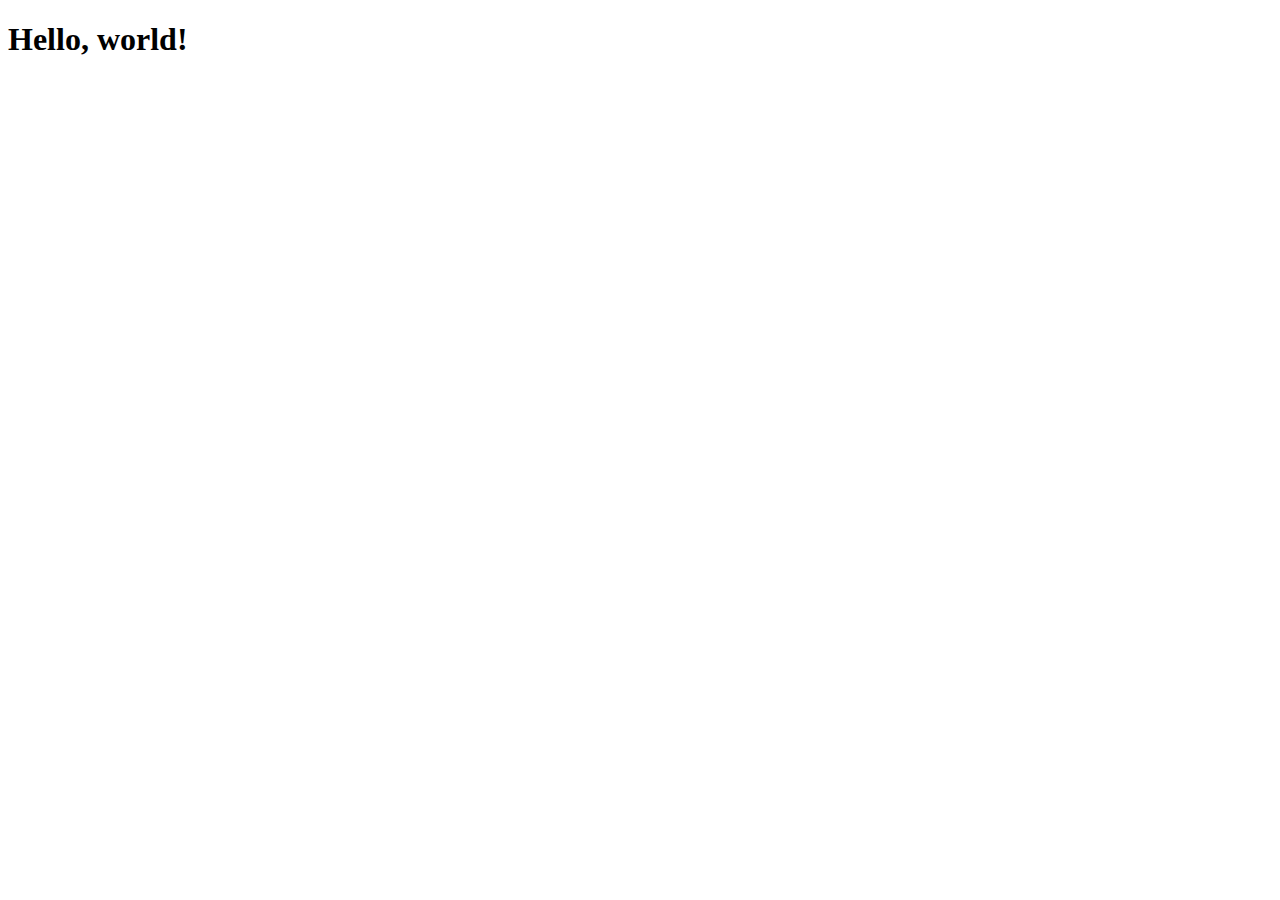
==== index.html @ 61c992f8 "Test bootstrap" ====
<!doctype html>
<html lang="en">
  <head>
    <meta charset="utf-8">
    <meta name="viewport" content="width=device-width, initial-scale=1">
    <title>Bootstrap demo</title>
    <link href="https://cdn.jsdelivr.net/npm/bootstrap@5.2.0-beta1/dist/css/bootstrap.min.css" rel="stylesheet" integrity="sha384-0evHe/X+R7YkIZDRvuzKMRqM+OrBnVFBL6DOitfPri4tjfHxaWutUpFmBp4vmVor" crossorigin="anonymous">
  </head>
  <body>
    <h1>Hello, world!</h1>
    <script src="https://cdn.jsdelivr.net/npm/bootstrap@5.2.0-beta1/dist/js/bootstrap.bundle.min.js" integrity="sha384-pprn3073KE6tl6bjs2QrFaJGz5/SUsLqktiwsUTF55Jfv3qYSDhgCecCxMW52nD2" crossorigin="anonymous"></script>
  </body>
</html>
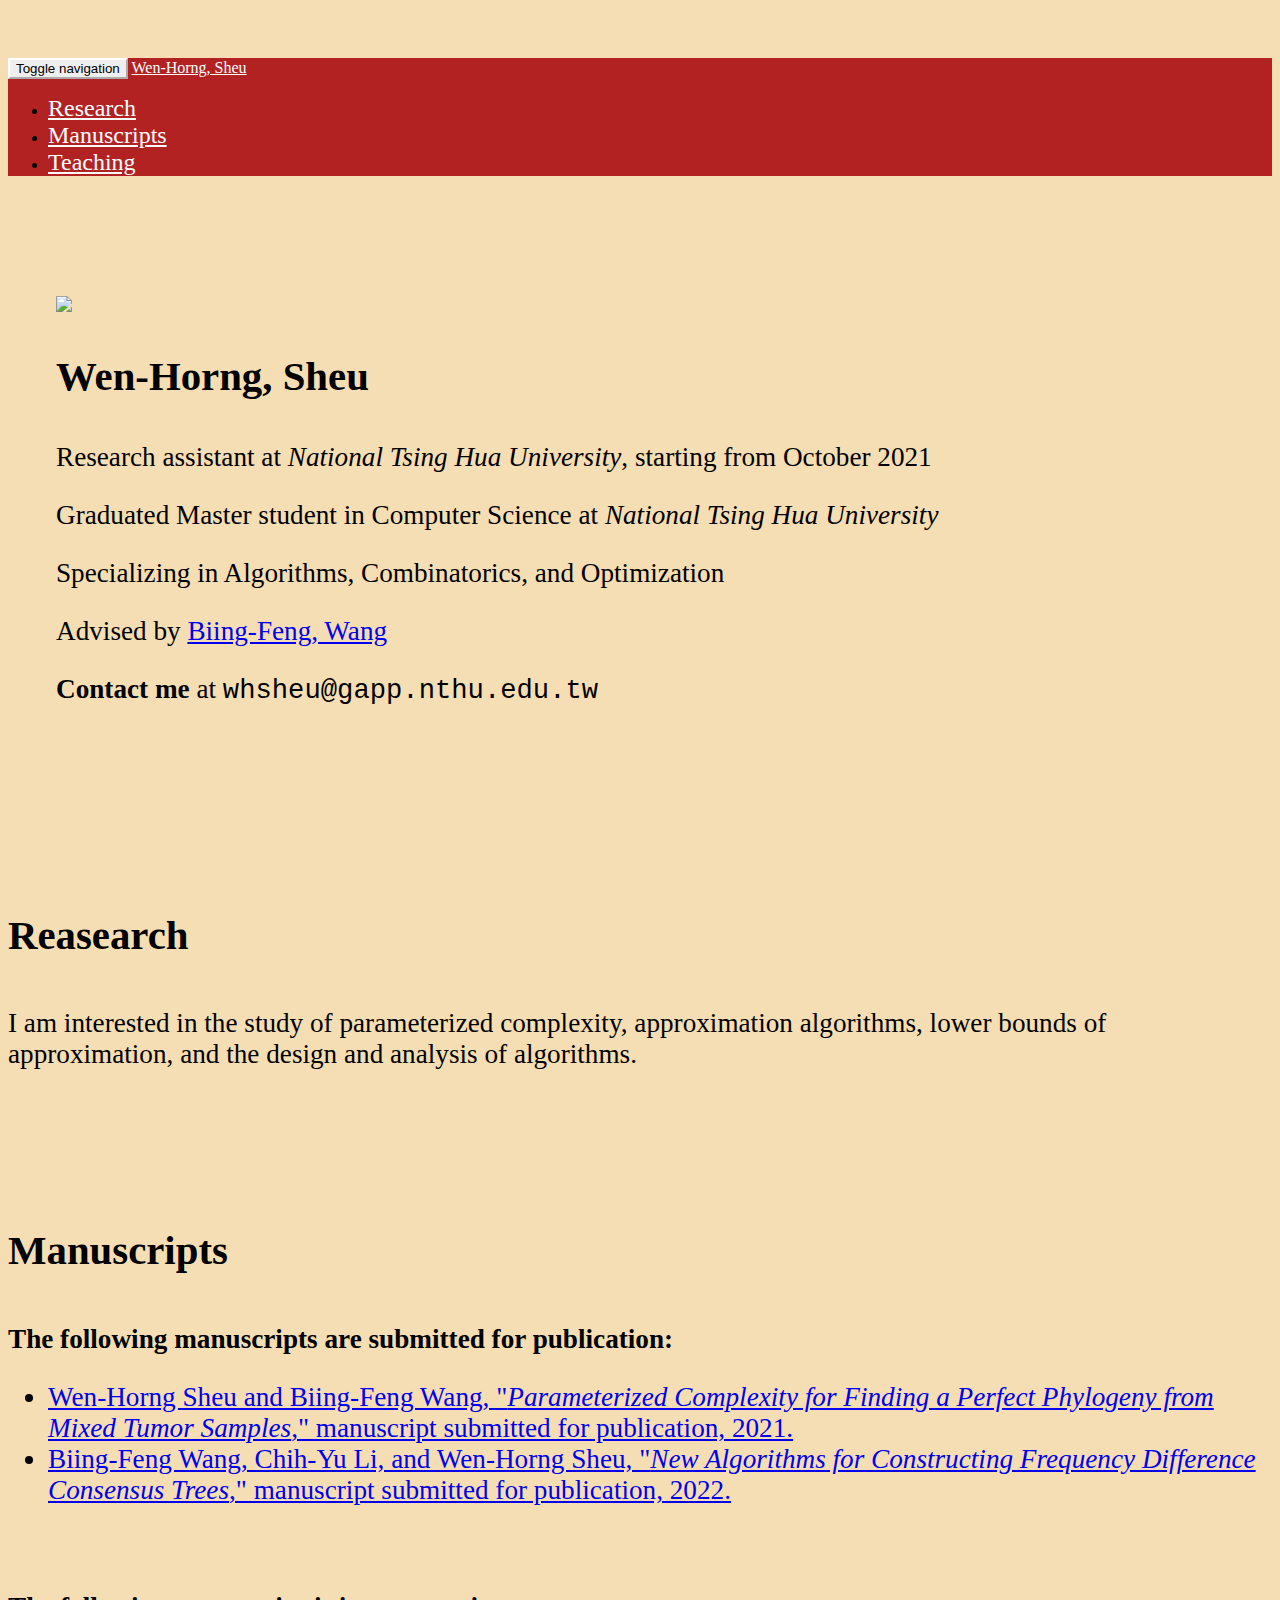
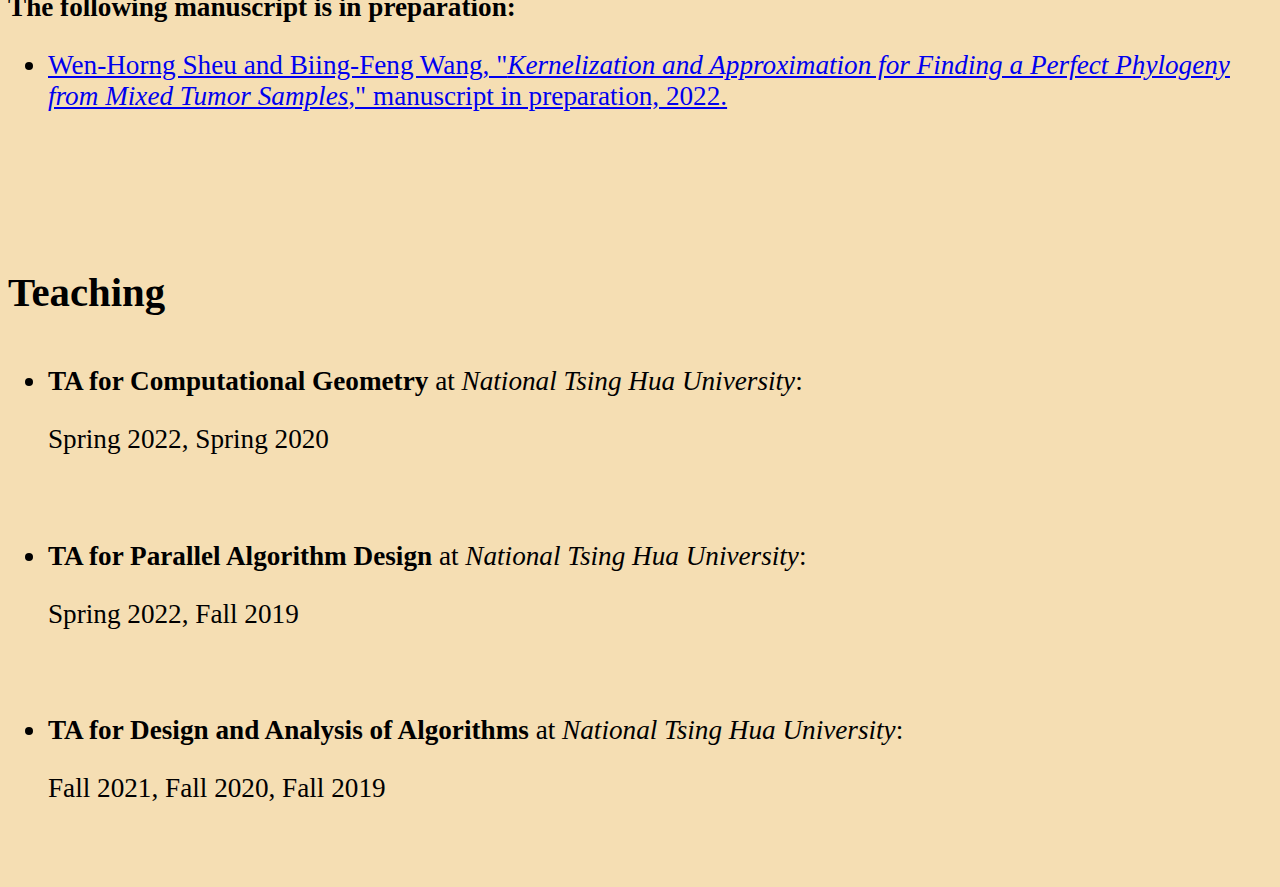
==== commit 5ee0881f: "enlarge navbar text" ====
--- a/index.html
+++ b/index.html
@@ -1,13 +1,119 @@
-<!doctype html>
-<html lang="en">
-  <head>
-    <meta charset="utf-8">
+<!DOCTYPE html>
+<!-- saved from url=(0068)https://getbootstrap.com/docs/3.3/examples/starter-template/#contact -->
+<html lang="en"><head><meta http-equiv="Content-Type" content="text/html; charset=UTF-8">
+
+    <meta http-equiv="X-UA-Compatible" content="IE=edge">
     <meta name="viewport" content="width=device-width, initial-scale=1">
-    <title>Bootstrap demo</title>
-    <link href="https://cdn.jsdelivr.net/npm/bootstrap@5.2.0-beta1/dist/css/bootstrap.min.css" rel="stylesheet" integrity="sha384-0evHe/X+R7YkIZDRvuzKMRqM+OrBnVFBL6DOitfPri4tjfHxaWutUpFmBp4vmVor" crossorigin="anonymous">
+    <!-- The above 3 meta tags *must* come first in the head; any other head content must come *after* these tags -->
+    <meta name="description" content="">
+    <meta name="author" content="">
+    <link rel="icon" href="./img/icon_square.png">
+
+    <title>Wen-Horng, Sheu</title>
+
+    <!-- Bootstrap core CSS -->
+    <link href="./css/bootstrap.min.css" rel="stylesheet">
+
+    <!-- IE10 viewport hack for Surface/desktop Windows 8 bug -->
+    <link href="./css/ie10-viewport-bug-workaround.css" rel="stylesheet">
+
+    <!-- Custom styles for this template -->
+    <link href="./css/starter-template.css" rel="stylesheet">
+
+    <!-- Just for debugging purposes. Don't actually copy these 2 lines! -->
+    <!--[if lt IE 9]><script src="../../assets/js/ie8-responsive-file-warning.js"></script><![endif]-->
+    <script src="./js/ie-emulation-modes-warning.js"></script>
+
+    <!-- HTML5 shim and Respond.js for IE8 support of HTML5 elements and media queries -->
+    <!--[if lt IE 9]>
+      <script src="https://cdn.jsdelivr.net/npm/html5shiv@3.7.3/dist/html5shiv.min.js"></script>
+      <script src="https://cdn.jsdelivr.net/npm/respond.js@1.4.2/dest/respond.min.js"></script>
+    <![endif]-->
   </head>
+
   <body>
-    <h1>Hello, world!</h1>
-    <script src="https://cdn.jsdelivr.net/npm/bootstrap@5.2.0-beta1/dist/js/bootstrap.bundle.min.js" integrity="sha384-pprn3073KE6tl6bjs2QrFaJGz5/SUsLqktiwsUTF55Jfv3qYSDhgCecCxMW52nD2" crossorigin="anonymous"></script>
-  </body>
-</html>+
+	<nav class="navbar custom-nav-color navbar-fixed-top">
+		<div class="container">
+			<div class="navbar-header">
+				<button type="button" class="navbar-toggle collapsed" data-toggle="collapse" data-target="#navbar" aria-expanded="false" aria-controls="navbar">
+					<span class="sr-only">Toggle navigation</span>
+					<span class="icon-bar"></span>
+					<span class="icon-bar"></span>
+					<span class="icon-bar"></span>
+				</button>
+				<a class="navbar-brand" href="#intro"> Wen-Horng, Sheu </a>
+			</div>
+			<div id="navbar" class="collapse navbar-collapse">
+				<ul class="nav navbar-nav">
+					<li><a href="#research" class="custom-nav-text nav-button">Research</a></li>
+					<li><a href="#manuscripts" class="custom-nav-text nav-button">Manuscripts</a></li>
+					<li><a href="#teaching" class="custom-nav-text nav-button">Teaching</a></li>
+				</ul>
+			</div><!--/.nav-collapse -->
+		</div>
+	</nav>
+
+	<div id="intro" class="section container text-center">
+		<div class="row row-eq-height">
+			<div class="col-md-4">
+				<img src="./img/demo_photo.png" class="img-fluid">
+			</div>
+			<div class="col-md-8">
+      		  	<div>
+       	 			<h2 class="padding-bottom">Wen-Horng, Sheu</h2>
+					<p>Research assistant at <i>National Tsing Hua University</i>, starting from October 2021</p>
+					<p>Graduated Master student in Computer Science at <i>National Tsing Hua University</i></p>
+					<p>Specializing in Algorithms, Combinatorics, and Optimization</p>
+					<p>Advised by <a href="http://clark.cs.nthu.edu.tw/advisor.php">Biing-Feng, Wang</a></p>
+					<p><strong>Contact me</strong> at <code>whsheu@gapp.nthu.edu.tw</code></p>
+      			</div>
+	  		</div>
+		</div>
+    </div>
+
+	<div id="research" class="section container">
+		<h2 class="extra-padding">Reasearch</h2>
+		<p>I am interested in the study of parameterized complexity, approximation algorithms, lower bounds of approximation, and the design and analysis of algorithms.</p>
+	</div>
+
+	<div id="manuscripts" class="section container">
+		<h2 class="extra-padding">Manuscripts</h2>
+		<p><strong>The following manuscripts are submitted for publication:</strong></p>
+		<ul>
+		  <li><a href="./file/demo1.pdf" download="demo1.pdf">Wen-Horng Sheu and Biing-Feng Wang, "<i>Parameterized Complexity for Finding a Perfect Phylogeny from Mixed Tumor Samples</i>," manuscript submitted for publication, 2021.</a></li>
+		  <li><a href="./file/demo1.pdf" download="demo1.pdf">Biing-Feng Wang, Chih-Yu Li, and Wen-Horng Sheu, "<i>New Algorithms for Constructing Frequency Difference Consensus Trees</i>," manuscript submitted for publication, 2022.</a></li>
+		</ul>
+		</br>
+		<p><strong>The following manuscript is in preparation:</strong></p>
+		<ul>
+		  <li><a href="./file/demo1.pdf" download="demo1.pdf">Wen-Horng Sheu and Biing-Feng Wang, "<i>Kernelization and Approximation for Finding a Perfect Phylogeny from Mixed Tumor Samples</i>," manuscript in preparation, 2022.</a></li>
+		</ul>
+    </div>
+
+	<div id="teaching" class="section container">
+		<h2 class="extra-padding">Teaching</h2>
+		<ul>
+		<li><strong>TA for Computational Geometry</strong> at <i>National Tsing Hua University</i>:</p></li>
+		<p>Spring 2022, Spring 2020</p>
+		</br>
+		<li><p><strong>TA for Parallel Algorithm Design</strong> at <i>National Tsing Hua University</i>:</p></li>
+		<p>Spring 2022, Fall 2019</p>
+		</br>
+		<li><p><strong>TA for Design and Analysis of Algorithms</strong> at <i>National Tsing Hua University</i>:</p>
+		<p>Fall 2021, Fall 2020, Fall 2019</p></li>
+		</ul>
+    </div><!-- /.container -->
+
+
+    <!-- Bootstrap core JavaScript
+    ================================================== -->
+    <!-- Placed at the end of the document so the pages load faster -->
+    <script src="./js/jquery.min.js"></script>
+    <script>window.jQuery || document.write('<script src="../../assets/js/vendor/jquery.min.js"><\/script>')</script>
+    <script src="./js/bootstrap.min.js"></script>
+    <!-- IE10 viewport hack for Surface/desktop Windows 8 bug -->
+    <script src="./js/ie10-viewport-bug-workaround.js"></script>
+
+
+</body></html>
--- a/css/starter-template.css
+++ b/css/starter-template.css
@@ -0,0 +1,39 @@
+body {
+	padding-top: 50px;
+	background-color: Wheat;
+}
+.navbar-brand {
+	color: White;
+}
+.custom-nav-text {
+	color: White;
+	font-size: 1.5rem;
+}
+.navbar-toggle {
+	border-color: White;
+}
+.icon-bar {
+	background-color: White;
+}
+.custom-nav-color {
+	background-color: FireBrick;
+}
+.extra-padding {
+	padding-top: 0em;
+	padding-bottom: 1rem;
+}
+.padding-bottom {
+	padding-bottom: 0.5rem;
+}
+.starter-template {
+	padding: 40px 15px;
+	text-align: center;
+}
+.section {
+	font-size: 1.7rem;
+	padding-top: 3rem;
+	padding-bottom: 3rem;
+}
+.row {
+	padding: 3rem;
+}
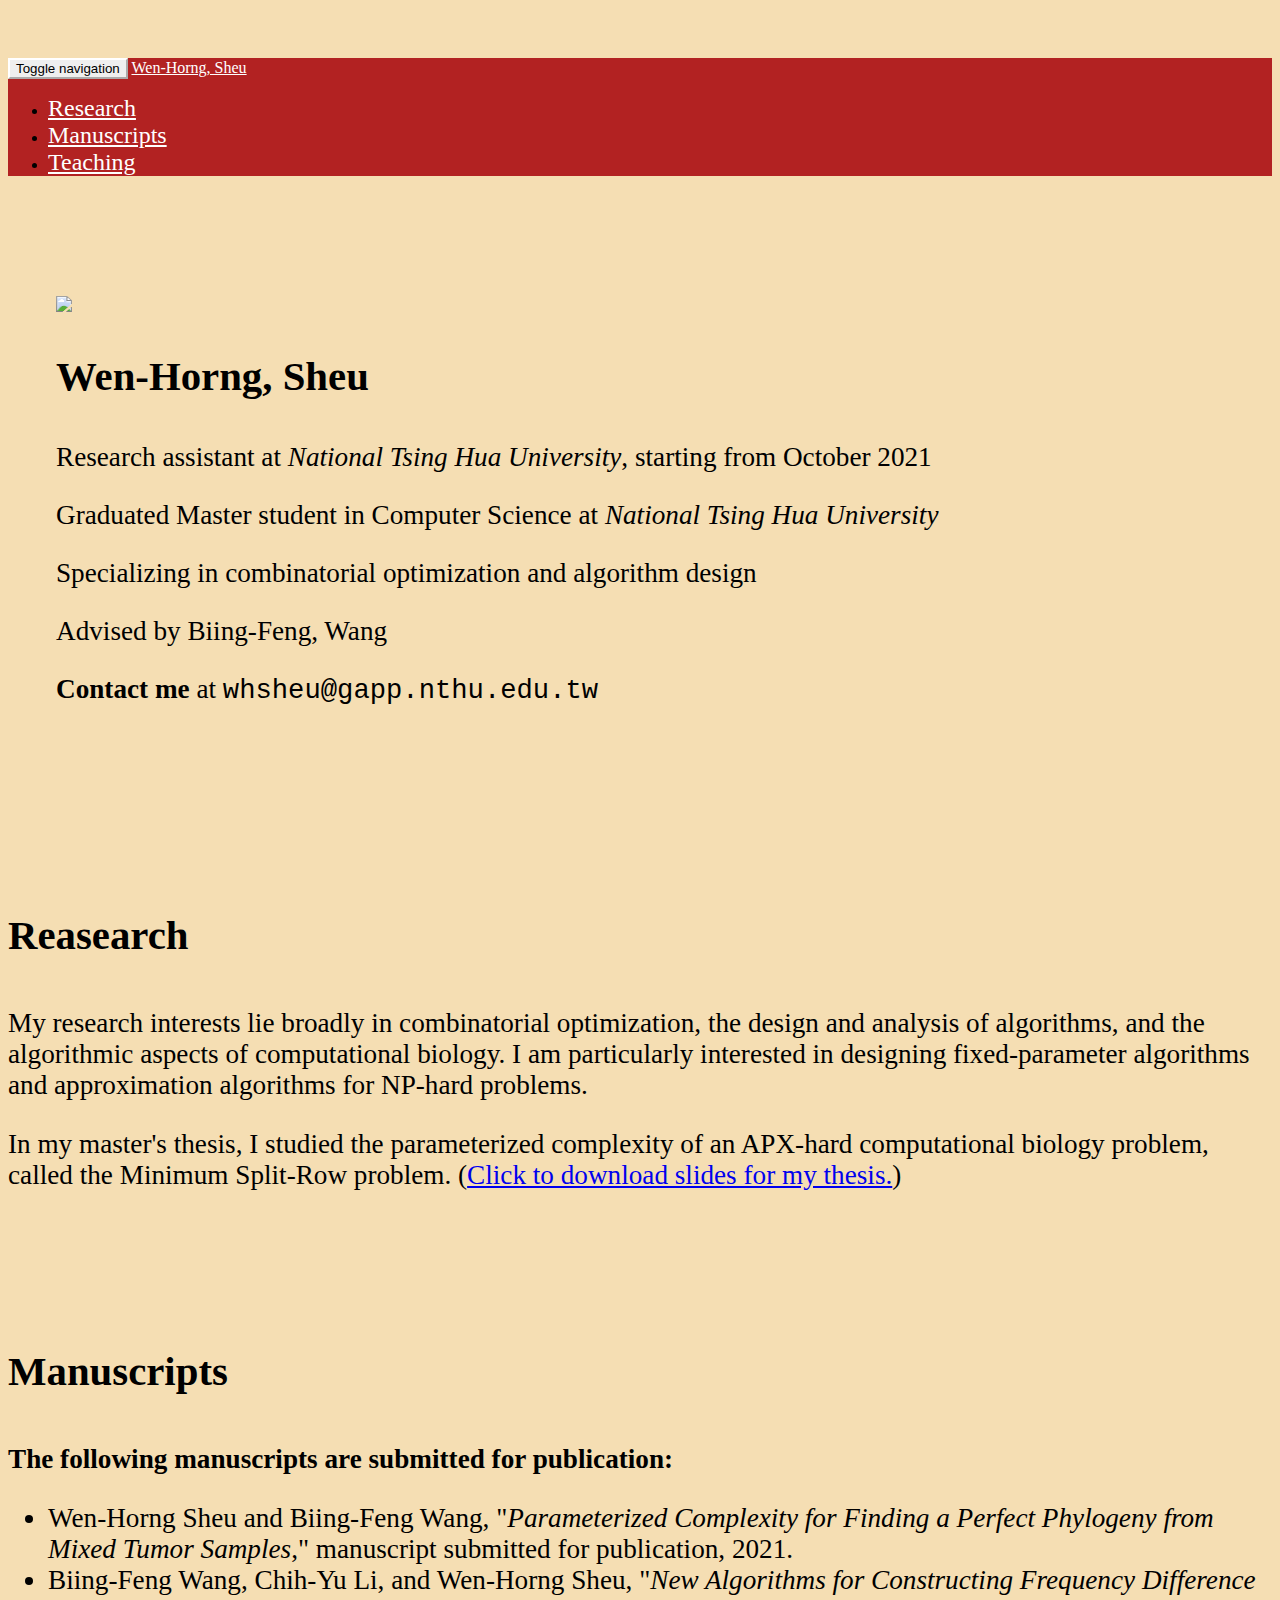
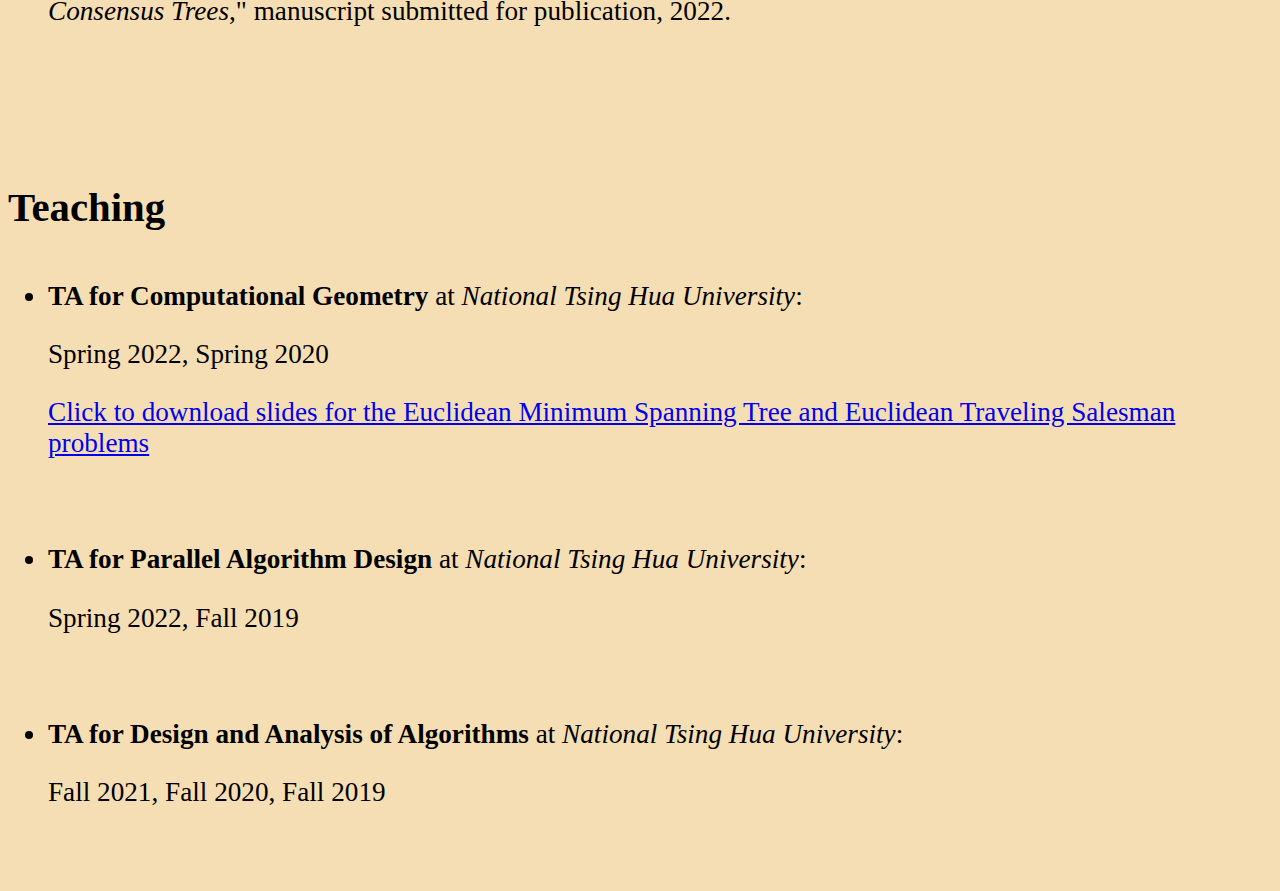
==== commit 5d97eaa1: "Fix br" ====
--- a/index.html
+++ b/index.html
@@ -57,15 +57,15 @@
 	<div id="intro" class="section container text-center">
 		<div class="row row-eq-height">
 			<div class="col-md-4">
-				<img src="./img/demo_photo.png" class="img-fluid">
+				<img src="./img/photo-small.png" class="img-fluid">
 			</div>
 			<div class="col-md-8">
       		  	<div>
        	 			<h2 class="padding-bottom">Wen-Horng, Sheu</h2>
 					<p>Research assistant at <i>National Tsing Hua University</i>, starting from October 2021</p>
 					<p>Graduated Master student in Computer Science at <i>National Tsing Hua University</i></p>
-					<p>Specializing in Algorithms, Combinatorics, and Optimization</p>
-					<p>Advised by <a href="http://clark.cs.nthu.edu.tw/advisor.php">Biing-Feng, Wang</a></p>
+					<p>Specializing in combinatorial optimization and algorithm design</p>
+					<p>Advised by Biing-Feng, Wang</p>
 					<p><strong>Contact me</strong> at <code>whsheu@gapp.nthu.edu.tw</code></p>
       			</div>
 	  		</div>
@@ -74,21 +74,23 @@
 
 	<div id="research" class="section container">
 		<h2 class="extra-padding">Reasearch</h2>
-		<p>I am interested in the study of parameterized complexity, approximation algorithms, lower bounds of approximation, and the design and analysis of algorithms.</p>
+		<p>My research interests lie broadly in combinatorial optimization, the design and analysis of algorithms, and the algorithmic aspects of computational biology. I am particularly interested in designing fixed-parameter algorithms and approximation algorithms for NP-hard problems.</p>
+		<p>In my master's thesis, I studied the parameterized complexity of an APX-hard computational biology problem, called the Minimum Split-Row problem. (<a href="./file/Thesis.pptx" download="Thesis.pptx">Click to download slides for my thesis.</a>)</p>
 	</div>
 
 	<div id="manuscripts" class="section container">
 		<h2 class="extra-padding">Manuscripts</h2>
 		<p><strong>The following manuscripts are submitted for publication:</strong></p>
 		<ul>
-		  <li><a href="./file/demo1.pdf" download="demo1.pdf">Wen-Horng Sheu and Biing-Feng Wang, "<i>Parameterized Complexity for Finding a Perfect Phylogeny from Mixed Tumor Samples</i>," manuscript submitted for publication, 2021.</a></li>
-		  <li><a href="./file/demo1.pdf" download="demo1.pdf">Biing-Feng Wang, Chih-Yu Li, and Wen-Horng Sheu, "<i>New Algorithms for Constructing Frequency Difference Consensus Trees</i>," manuscript submitted for publication, 2022.</a></li>
+		  <li>Wen-Horng Sheu and Biing-Feng Wang, "<i>Parameterized Complexity for Finding a Perfect Phylogeny from Mixed Tumor Samples</i>," manuscript submitted for publication, 2021.</li>
+		  <li>Biing-Feng Wang, Chih-Yu Li, and Wen-Horng Sheu, "<i>New Algorithms for Constructing Frequency Difference Consensus Trees</i>," manuscript submitted for publication, 2022.</li>
+		  
 		</ul>
-		</br>
-		<p><strong>The following manuscript is in preparation:</strong></p>
+		<!-- <p><strong>The following manuscript is in preparation:</strong></p>
 		<ul>
-		  <li><a href="./file/demo1.pdf" download="demo1.pdf">Wen-Horng Sheu and Biing-Feng Wang, "<i>Kernelization and Approximation for Finding a Perfect Phylogeny from Mixed Tumor Samples</i>," manuscript in preparation, 2022.</a></li>
-		</ul>
+		  <li><a href="./file/SR2.pdf" download="SR2.pdf">Wen-Horng Sheu and Biing-Feng Wang, "<i>Kernelization and Approximation for Finding a Perfect Phylogeny from Mixed Tumor Samples</i>," manuscript in preparation, 2022.</a> (click to download presentation slides)</li>
+		  <li>Wen-Horng Sheu and Biing-Feng Wang, "<i>Kernelization and Approximation for Finding a Perfect Phylogeny from Mixed Tumor Samples</i>," manuscript in preparation, 2022.</li>
+		</ul>-->
     </div>
 
 	<div id="teaching" class="section container">
@@ -96,6 +98,7 @@
 		<ul>
 		<li><strong>TA for Computational Geometry</strong> at <i>National Tsing Hua University</i>:</p></li>
 		<p>Spring 2022, Spring 2020</p>
+		<p><a href="./file/EMST.pptx" download="EMST.pptx">Click to download slides for the Euclidean Minimum Spanning Tree and Euclidean Traveling Salesman problems</a></p>
 		</br>
 		<li><p><strong>TA for Parallel Algorithm Design</strong> at <i>National Tsing Hua University</i>:</p></li>
 		<p>Spring 2022, Fall 2019</p>
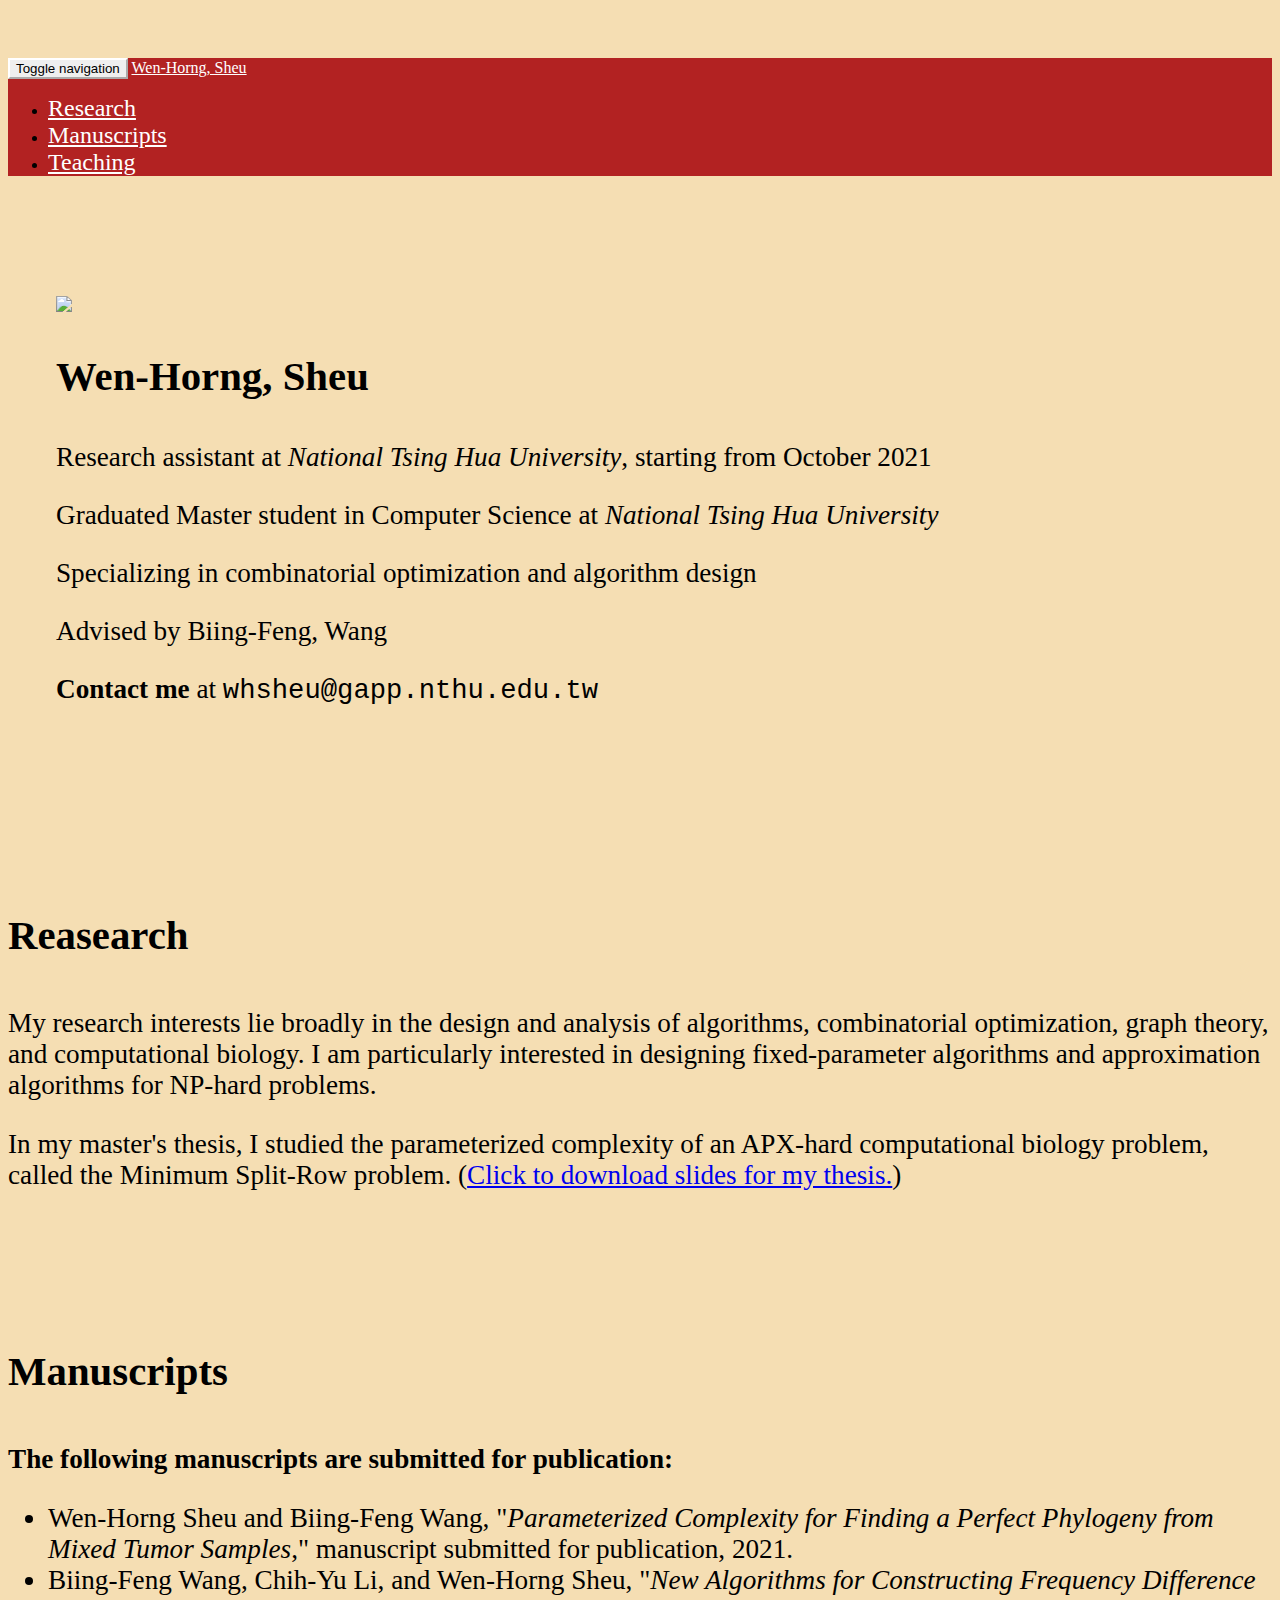
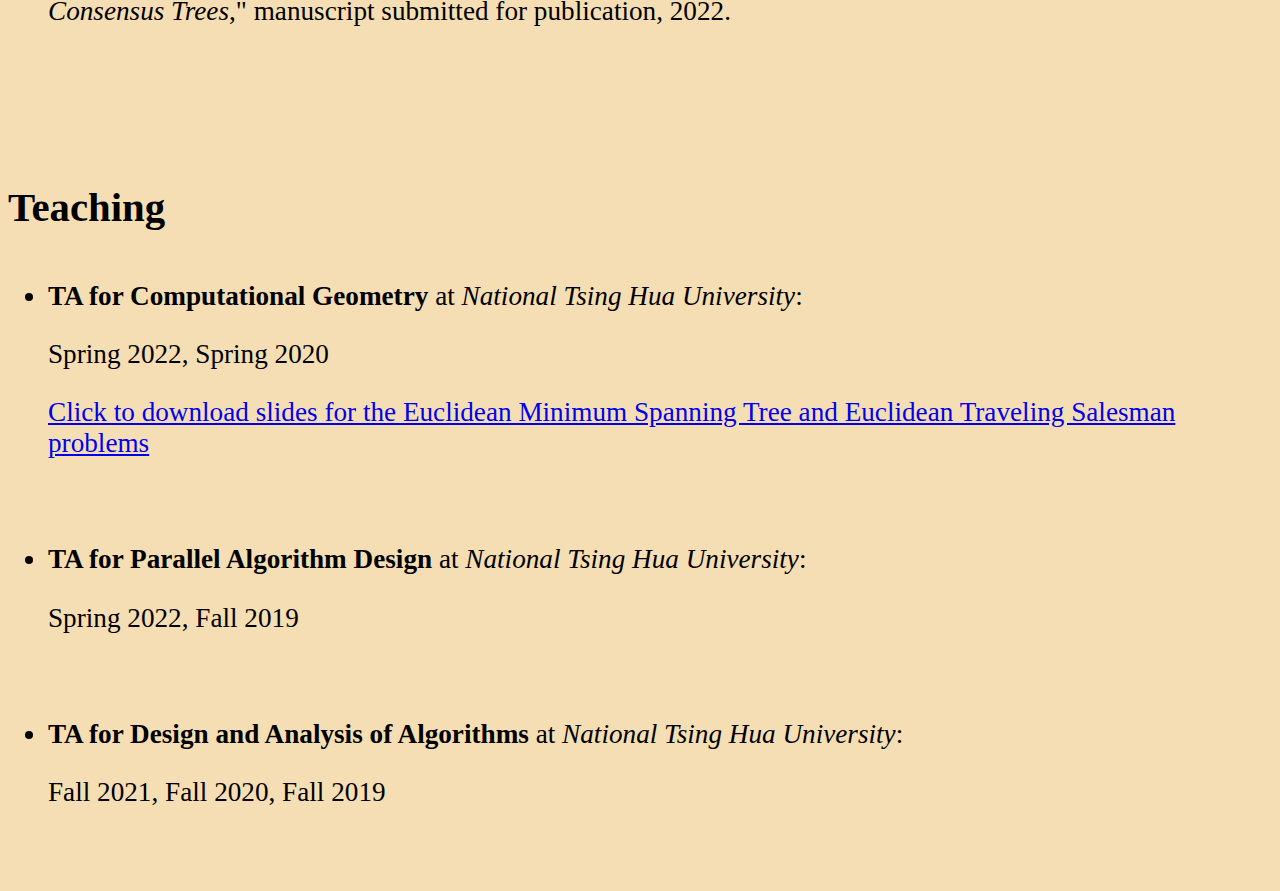
==== commit 8a5baf20: "interested in graph theory" ====
--- a/index.html
+++ b/index.html
@@ -74,7 +74,7 @@
 
 	<div id="research" class="section container">
 		<h2 class="extra-padding">Reasearch</h2>
-		<p>My research interests lie broadly in combinatorial optimization, the design and analysis of algorithms, and the algorithmic aspects of computational biology. I am particularly interested in designing fixed-parameter algorithms and approximation algorithms for NP-hard problems.</p>
+		<p>My research interests lie broadly in the design and analysis of algorithms, combinatorial optimization, graph theory, and computational biology. I am particularly interested in designing fixed-parameter algorithms and approximation algorithms for NP-hard problems.</p>
 		<p>In my master's thesis, I studied the parameterized complexity of an APX-hard computational biology problem, called the Minimum Split-Row problem. (<a href="./file/Thesis.pptx" download="Thesis.pptx">Click to download slides for my thesis.</a>)</p>
 	</div>
 
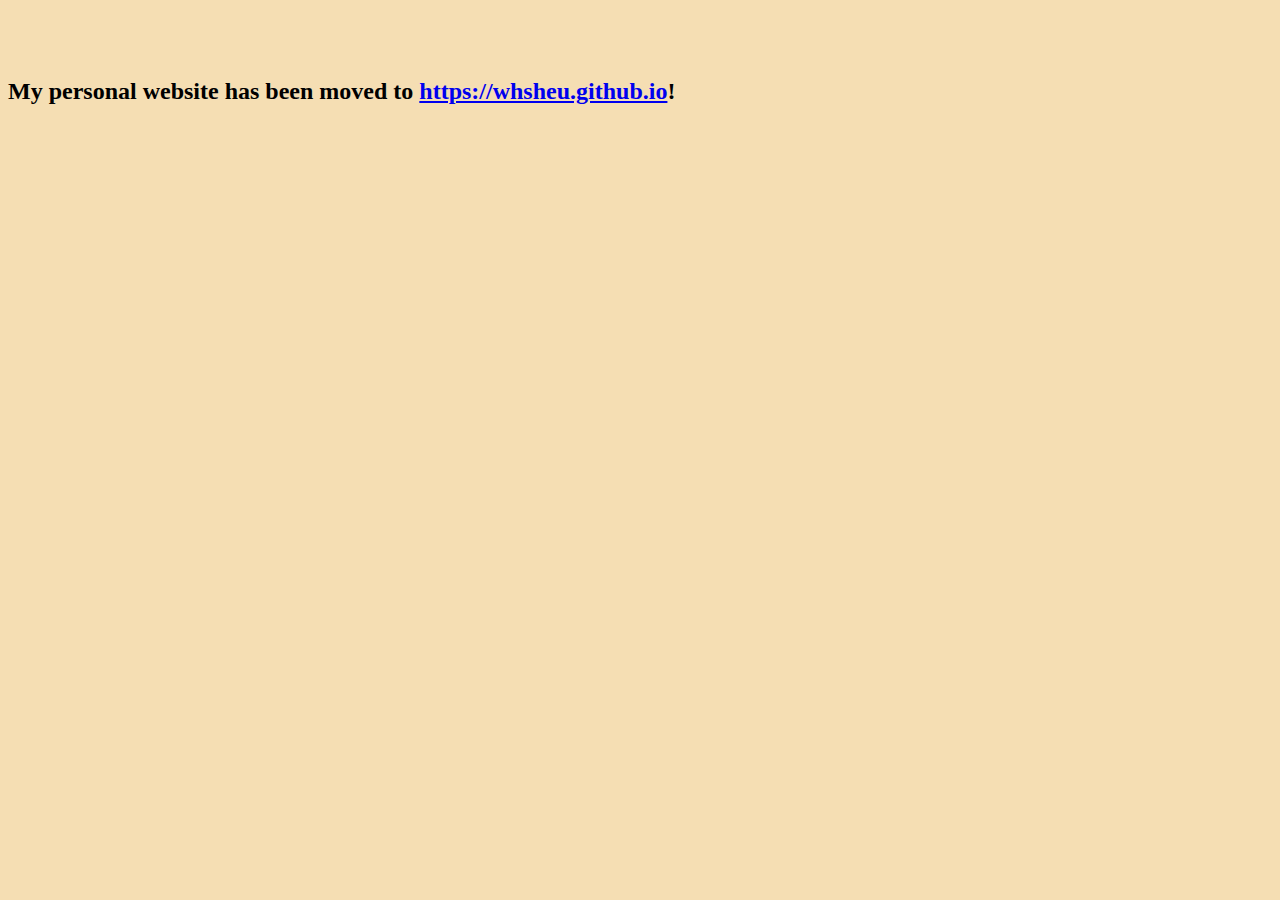
==== commit 6eafa55f: "Switch to another site" ====
--- a/index.html
+++ b/index.html
@@ -31,92 +31,8 @@
     <![endif]-->
   </head>
 
-  <body>
+  <body> <h2><strong>My personal website has been moved to <a href="https://whsheu.github.io">https://whsheu.github.io</a>!</strong></h2>
 
-	<nav class="navbar custom-nav-color navbar-fixed-top">
-		<div class="container">
-			<div class="navbar-header">
-				<button type="button" class="navbar-toggle collapsed" data-toggle="collapse" data-target="#navbar" aria-expanded="false" aria-controls="navbar">
-					<span class="sr-only">Toggle navigation</span>
-					<span class="icon-bar"></span>
-					<span class="icon-bar"></span>
-					<span class="icon-bar"></span>
-				</button>
-				<a class="navbar-brand" href="#intro"> Wen-Horng, Sheu </a>
-			</div>
-			<div id="navbar" class="collapse navbar-collapse">
-				<ul class="nav navbar-nav">
-					<li><a href="#research" class="custom-nav-text nav-button">Research</a></li>
-					<li><a href="#manuscripts" class="custom-nav-text nav-button">Manuscripts</a></li>
-					<li><a href="#teaching" class="custom-nav-text nav-button">Teaching</a></li>
-				</ul>
-			</div><!--/.nav-collapse -->
-		</div>
-	</nav>
-
-	<div id="intro" class="section container text-center">
-		<div class="row row-eq-height">
-			<div class="col-md-4">
-				<img src="./img/photo-small.png" class="img-fluid">
-			</div>
-			<div class="col-md-8">
-      		  	<div>
-       	 			<h2 class="padding-bottom">Wen-Horng, Sheu</h2>
-					<p>Research assistant at <i>National Tsing Hua University</i>, starting from October 2021</p>
-					<p>Graduated Master student in Computer Science at <i>National Tsing Hua University</i></p>
-					<p>Specializing in combinatorial optimization and algorithm design</p>
-					<p>Advised by Biing-Feng, Wang</p>
-					<p><strong>Contact me</strong> at <code>whsheu@gapp.nthu.edu.tw</code></p>
-      			</div>
-	  		</div>
-		</div>
-    </div>
-
-	<div id="research" class="section container">
-		<h2 class="extra-padding">Reasearch</h2>
-		<p>My research interests lie broadly in the design and analysis of algorithms, combinatorial optimization, graph theory, and computational biology. I am particularly interested in designing fixed-parameter algorithms and approximation algorithms for NP-hard problems.</p>
-		<p>In my master's thesis, I studied the parameterized complexity of an APX-hard computational biology problem, called the Minimum Split-Row problem. (<a href="./file/Thesis.pptx" download="Thesis.pptx">Click to download slides for my thesis.</a>)</p>
-	</div>
-
-	<div id="manuscripts" class="section container">
-		<h2 class="extra-padding">Manuscripts</h2>
-		<p><strong>The following manuscripts are submitted for publication:</strong></p>
-		<ul>
-		  <li>Wen-Horng Sheu and Biing-Feng Wang, "<i>Parameterized Complexity for Finding a Perfect Phylogeny from Mixed Tumor Samples</i>," manuscript submitted for publication, 2021.</li>
-		  <li>Biing-Feng Wang, Chih-Yu Li, and Wen-Horng Sheu, "<i>New Algorithms for Constructing Frequency Difference Consensus Trees</i>," manuscript submitted for publication, 2022.</li>
-		  
-		</ul>
-		<!-- <p><strong>The following manuscript is in preparation:</strong></p>
-		<ul>
-		  <li><a href="./file/SR2.pdf" download="SR2.pdf">Wen-Horng Sheu and Biing-Feng Wang, "<i>Kernelization and Approximation for Finding a Perfect Phylogeny from Mixed Tumor Samples</i>," manuscript in preparation, 2022.</a> (click to download presentation slides)</li>
-		  <li>Wen-Horng Sheu and Biing-Feng Wang, "<i>Kernelization and Approximation for Finding a Perfect Phylogeny from Mixed Tumor Samples</i>," manuscript in preparation, 2022.</li>
-		</ul>-->
-    </div>
-
-	<div id="teaching" class="section container">
-		<h2 class="extra-padding">Teaching</h2>
-		<ul>
-		<li><strong>TA for Computational Geometry</strong> at <i>National Tsing Hua University</i>:</p></li>
-		<p>Spring 2022, Spring 2020</p>
-		<p><a href="./file/EMST.pptx" download="EMST.pptx">Click to download slides for the Euclidean Minimum Spanning Tree and Euclidean Traveling Salesman problems</a></p>
-		</br>
-		<li><p><strong>TA for Parallel Algorithm Design</strong> at <i>National Tsing Hua University</i>:</p></li>
-		<p>Spring 2022, Fall 2019</p>
-		</br>
-		<li><p><strong>TA for Design and Analysis of Algorithms</strong> at <i>National Tsing Hua University</i>:</p>
-		<p>Fall 2021, Fall 2020, Fall 2019</p></li>
-		</ul>
-    </div><!-- /.container -->
-
-
-    <!-- Bootstrap core JavaScript
-    ================================================== -->
-    <!-- Placed at the end of the document so the pages load faster -->
-    <script src="./js/jquery.min.js"></script>
-    <script>window.jQuery || document.write('<script src="../../assets/js/vendor/jquery.min.js"><\/script>')</script>
-    <script src="./js/bootstrap.min.js"></script>
-    <!-- IE10 viewport hack for Surface/desktop Windows 8 bug -->
-    <script src="./js/ie10-viewport-bug-workaround.js"></script>
 
 
 </body></html>
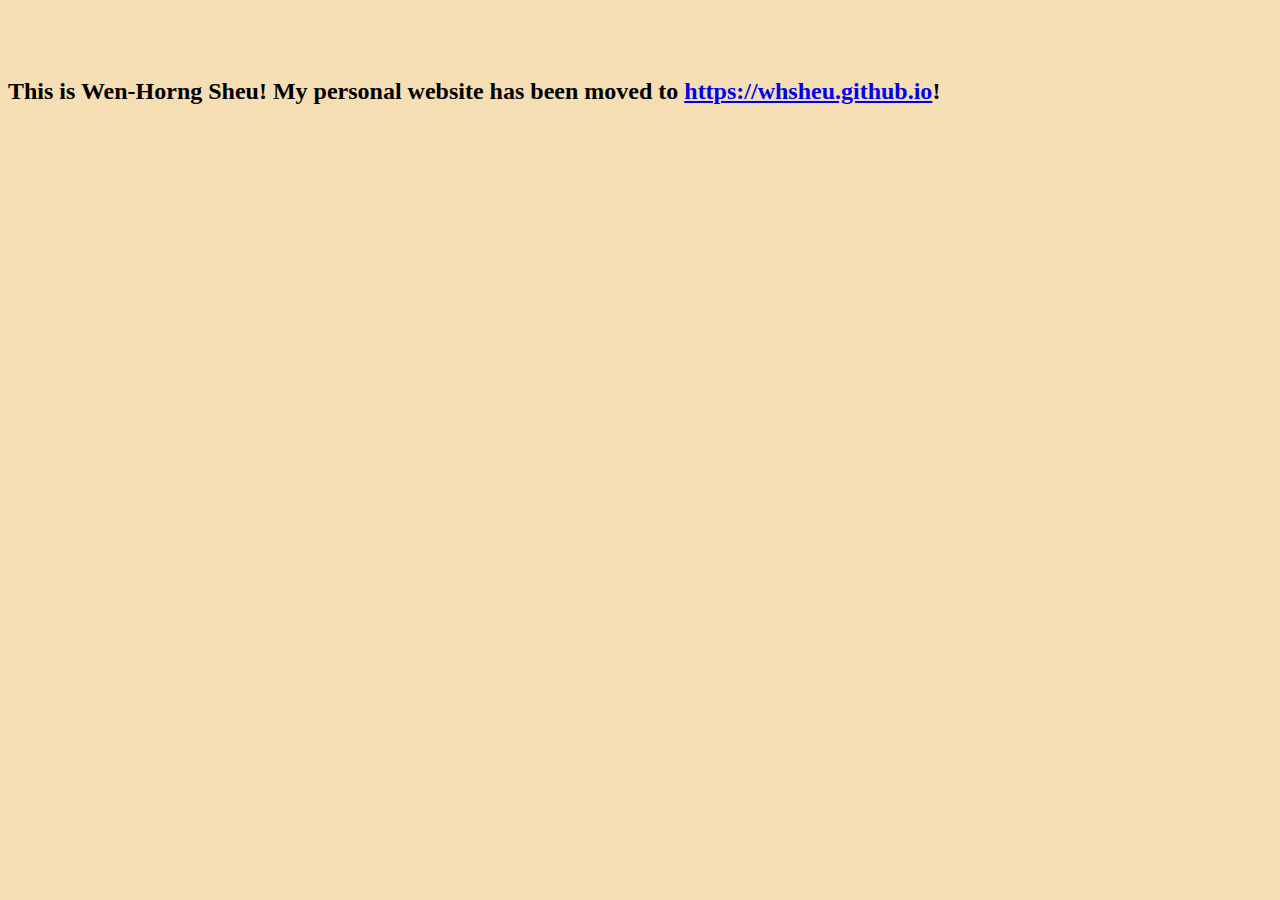
==== commit 8532d6ce: "Switch to another site" ====
--- a/index.html
+++ b/index.html
@@ -31,7 +31,7 @@
     <![endif]-->
   </head>
 
-  <body> <h2><strong>My personal website has been moved to <a href="https://whsheu.github.io">https://whsheu.github.io</a>!</strong></h2>
+  <body> <h2><strong>This is Wen-Horng Sheu! My personal website has been moved to <a href="https://whsheu.github.io">https://whsheu.github.io</a>!</strong></h2>
 
 
 
